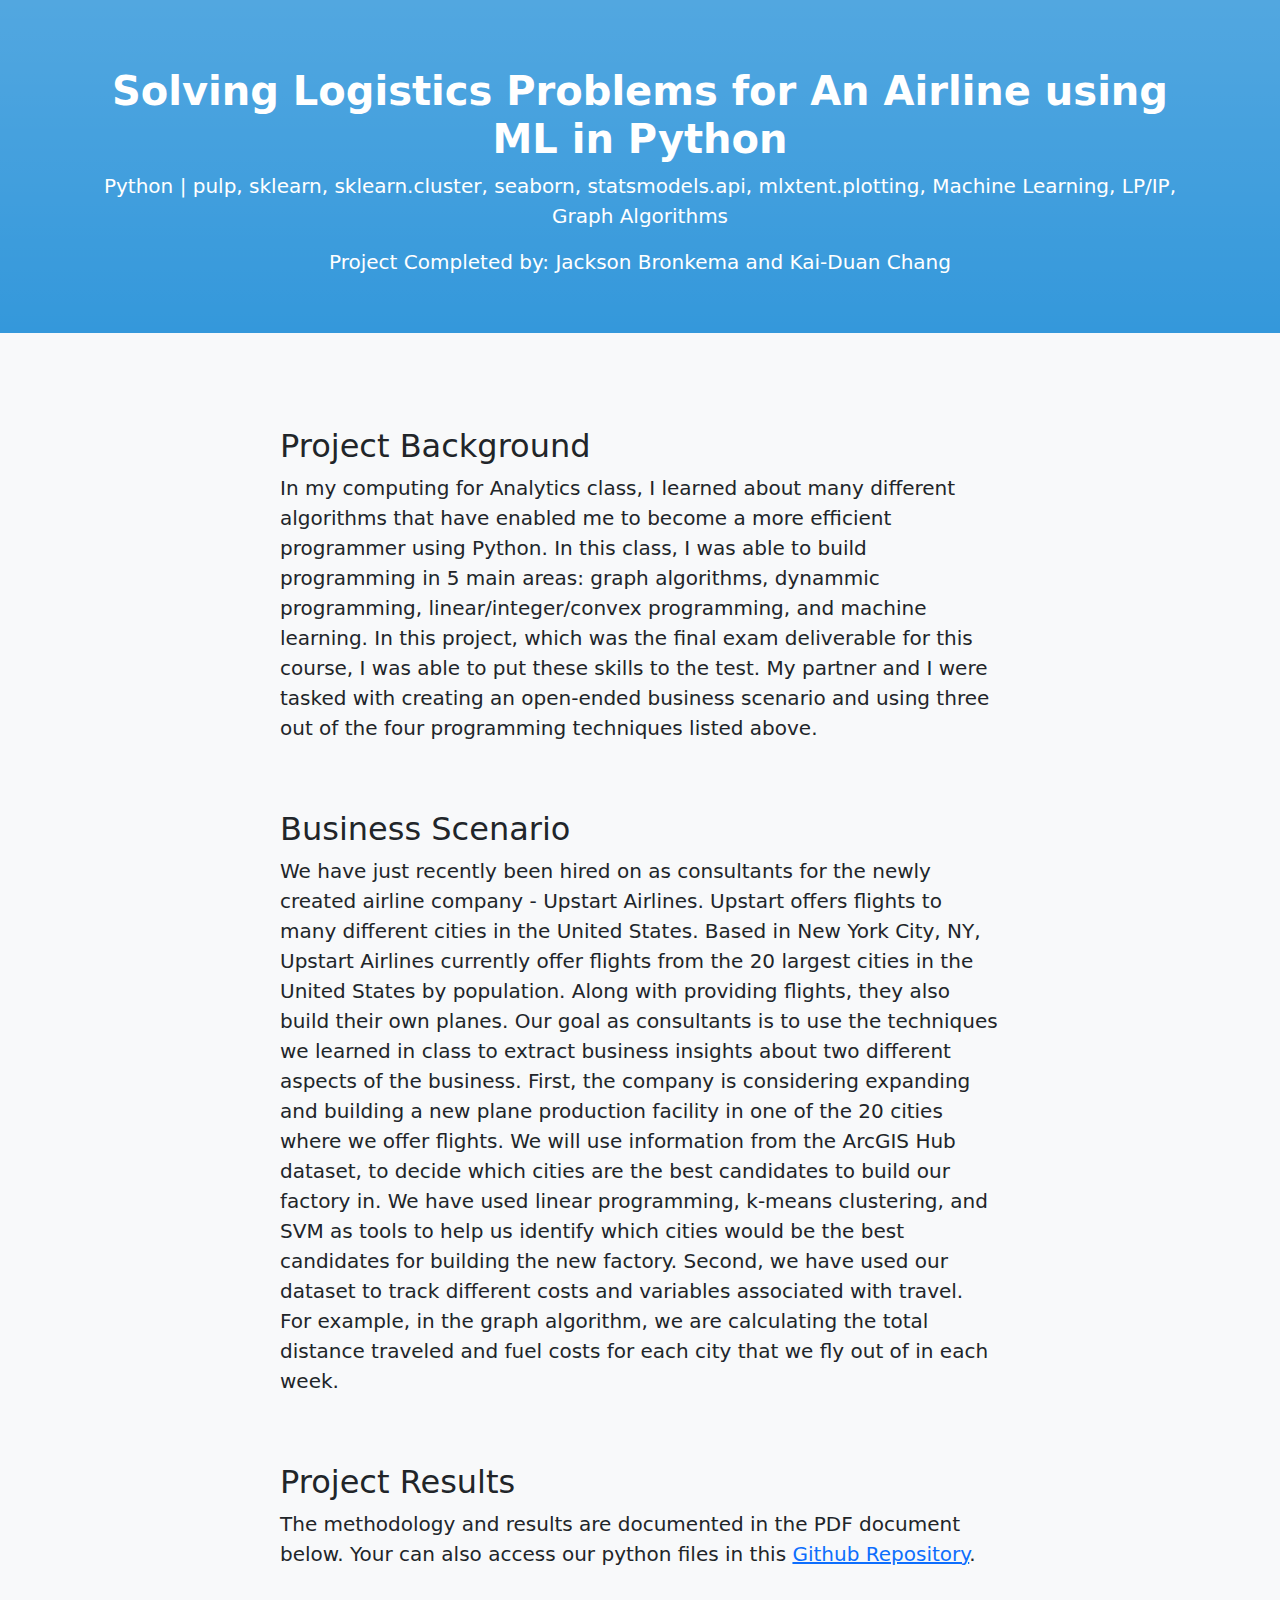
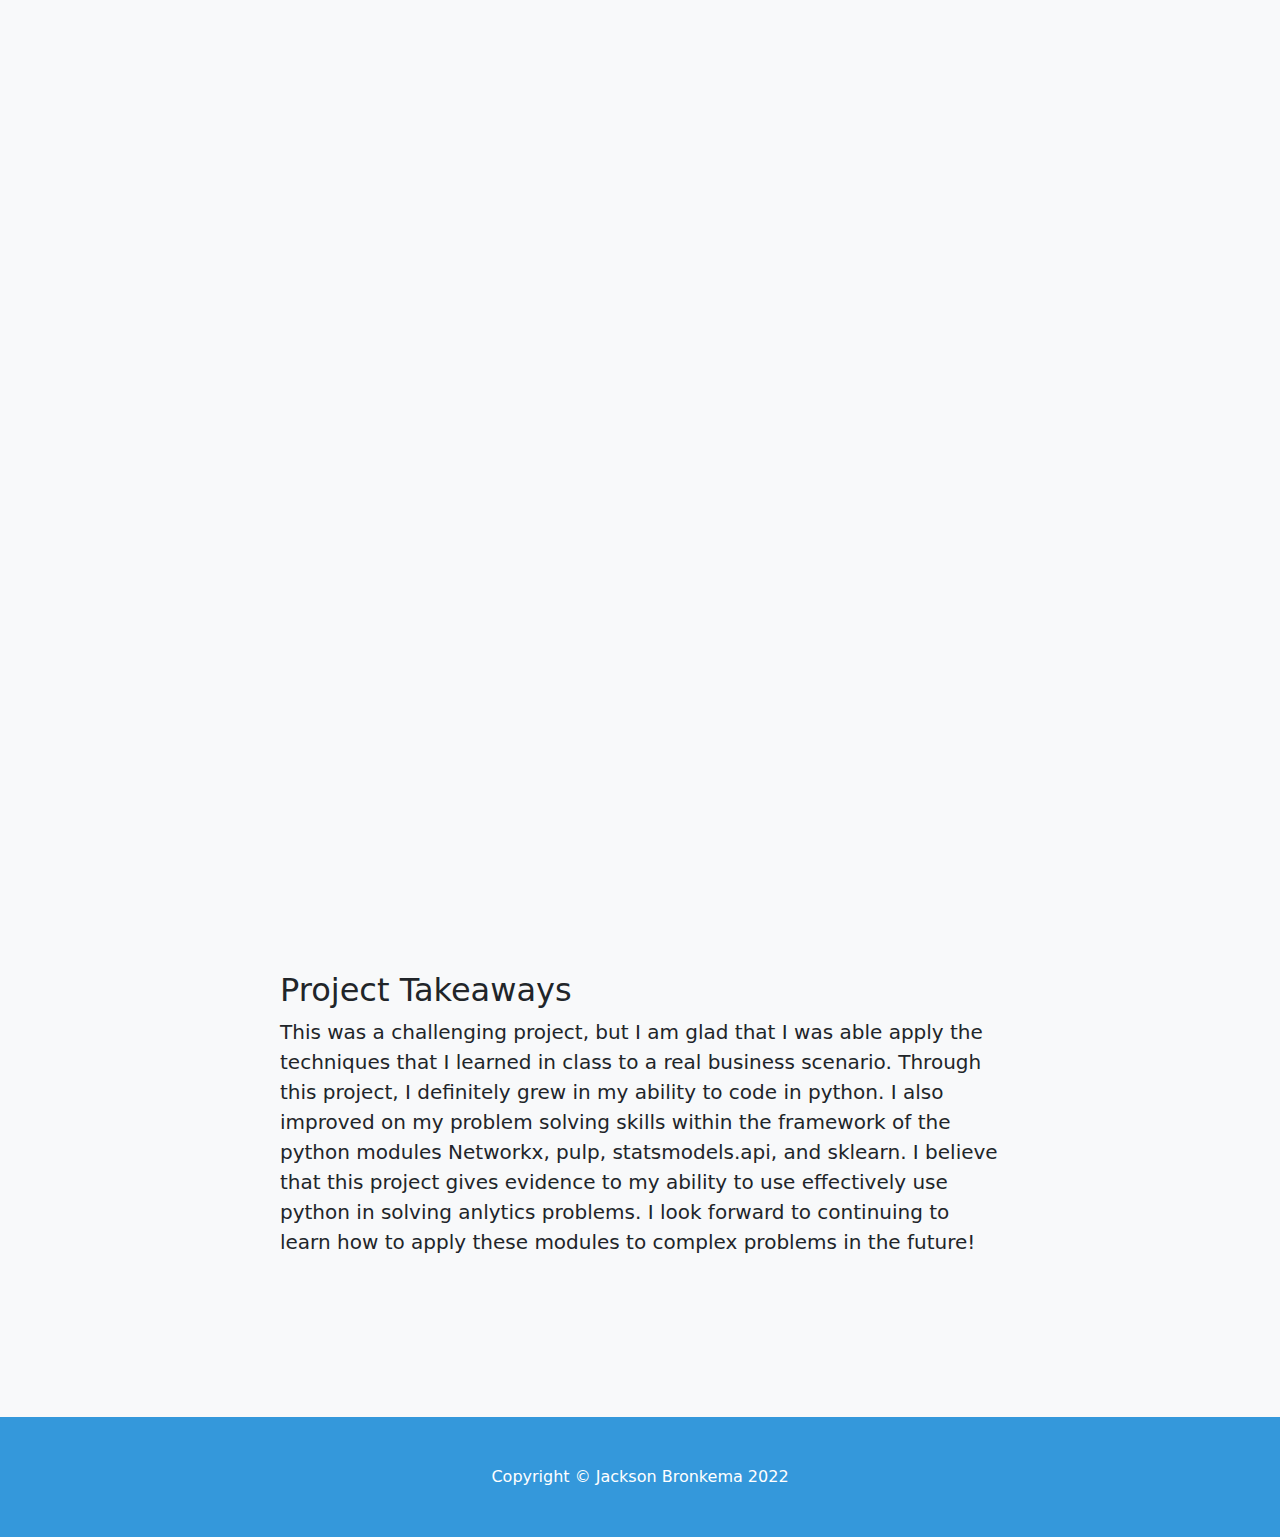
==== portfolio/airline.html @ facd4c92 "Add files via upload" ====
<!DOCTYPE html>
<html lang="en">
    <head>
        <meta charset="utf-8" />
        <meta name="viewport" content="width=device-width, initial-scale=1, shrink-to-fit=no" />
        <meta name="description" content="" />
        <meta name="author" content="" />
        <!-- <title>Scrolling Nav - Start Bootstrap Template</title> -->
        <link rel="icon" type="image/x-icon" href="assets/favicon.ico" />
        <!-- Core theme CSS (includes Bootstrap)-->
        <link href="css/styles.css" rel="stylesheet" />
    </head>
    <body id="page-top">

        <!-- Header-->
        <header class="header bg-gradient text-white">
            <div class="container px-4 text-center">
                <h1 class="fw-bolder">Solving Logistics Problems for An Airline using ML in Python</h1>
                <p class="lead">Python | pulp, sklearn, sklearn.cluster, seaborn, statsmodels.api, mlxtent.plotting, Machine Learning, LP/IP, Graph Algorithms</p>
                <p class="lead">Project Completed by: Jackson Bronkema and Kai-Duan Chang</p>
                <!-- -<a class="btn btn-lg btn-light" href="#about">Start scrolling!</a> -->
            </div>
        </header>

        <!-- Code section-->
        <section class="bg-light" id="services">
            <div class="container px-4">
                <div class="row gx-4 justify-content-center">
                    <div class="col-lg-8">


                    <h2 class = "h2top">Project Background</h2>
                      <p class="lead ">
                        In my computing for Analytics class, I learned about many different algorithms that have enabled me to become a more efficient programmer using Python. In this class, I
                        was able to build programming in 5 main areas: graph algorithms, dynammic programming, linear/integer/convex programming, and machine learning. In this project, which was the final
                        exam deliverable for this course, I was able to put these skills to the test. My partner and I were tasked with creating an open-ended business scenario and using three out of the four
                        programming techniques listed above.
                      </p>

                      <br>


                      <h2>Business Scenario</h2>
                      <p class="lead">
                        We have just recently been hired on as consultants for the newly created airline company - Upstart Airlines. Upstart offers flights to many different cities in the United States.
                        Based in New York City, NY, Upstart Airlines currently offer flights from the 20 largest cities in the United States by population. Along with providing flights, they also
                        build their own planes. Our goal as consultants is to use the techniques we learned in class to extract business insights about two different aspects of the business. First, the company is
                        considering expanding and building a new plane production facility in one of the 20 cities where we offer flights. We will use information from the ArcGIS Hub dataset, to decide which cities
                        are the best candidates to build our factory in. We have used linear programming, k-means clustering, and SVM as tools to help us identify which cities would be the best candidates for building
                        the new factory. Second, we have used our dataset to track different costs and variables associated with travel. For example, in the graph algorithm, we are calculating the total distance
                        traveled and fuel costs for each city that we fly out of in each week.
                      </p>

                      <br>


                      <h2 >Project Results</h2>
                      <p class="lead ">
                        The methodology and results are documented in the PDF document below. Your can also access our python files in this <a href="https://github.com/jtbronkema/computingforanalyticsfinal" target="_blank">Github Repository</a>.
                      </p>

                      <br>

                      <iframe src="https://drive.google.com/file/d/1A4Eony2H5WVq8WIOpP8NggLFCleP1jKw/preview" width="840" height="880" allow="autoplay"></iframe>

                      <br>
                      <br>
                      <br>

                      <h2>Project Takeaways</h2>

                        <p class="lead ">
                          This was a challenging project, but I am glad that I was able apply the techniques that I learned in class to a real business scenario. Through this project, I definitely grew in my ability to
                          code in python. I also improved on my problem solving skills within the framework of the python modules Networkx, pulp, statsmodels.api, and sklearn. I believe that this project gives evidence to
                          my ability to use effectively use python in solving anlytics problems. I look forward to continuing to learn how to apply these modules to complex problems in the future!
                        </p>

                        <!-- This section is for formatting, this way, the footer will touch the bottom of the screen -->
                        <div class="container px-4">
                            <div class="row gx-4 justify-content-center">
                                <div class="col-lg-8">


                                </div>
                            </div>
                        </div>
                    </div>
                </div>
            </div>
          </section>

        <!-- Footer-->
        <footer class="py-5 bg-primary">
            <div class="container px-4"><p class="m-0 text-center text-white">Copyright &copy; Jackson Bronkema 2022</p></div>
        </footer>
        <!-- Bootstrap core JS-->
        <script src="https://cdn.jsdelivr.net/npm/bootstrap@5.1.3/dist/js/bootstrap.bundle.min.js"></script>
        <!-- Core theme JS-->
        <script src="js/scripts.js"></script>
    </body>
</html>
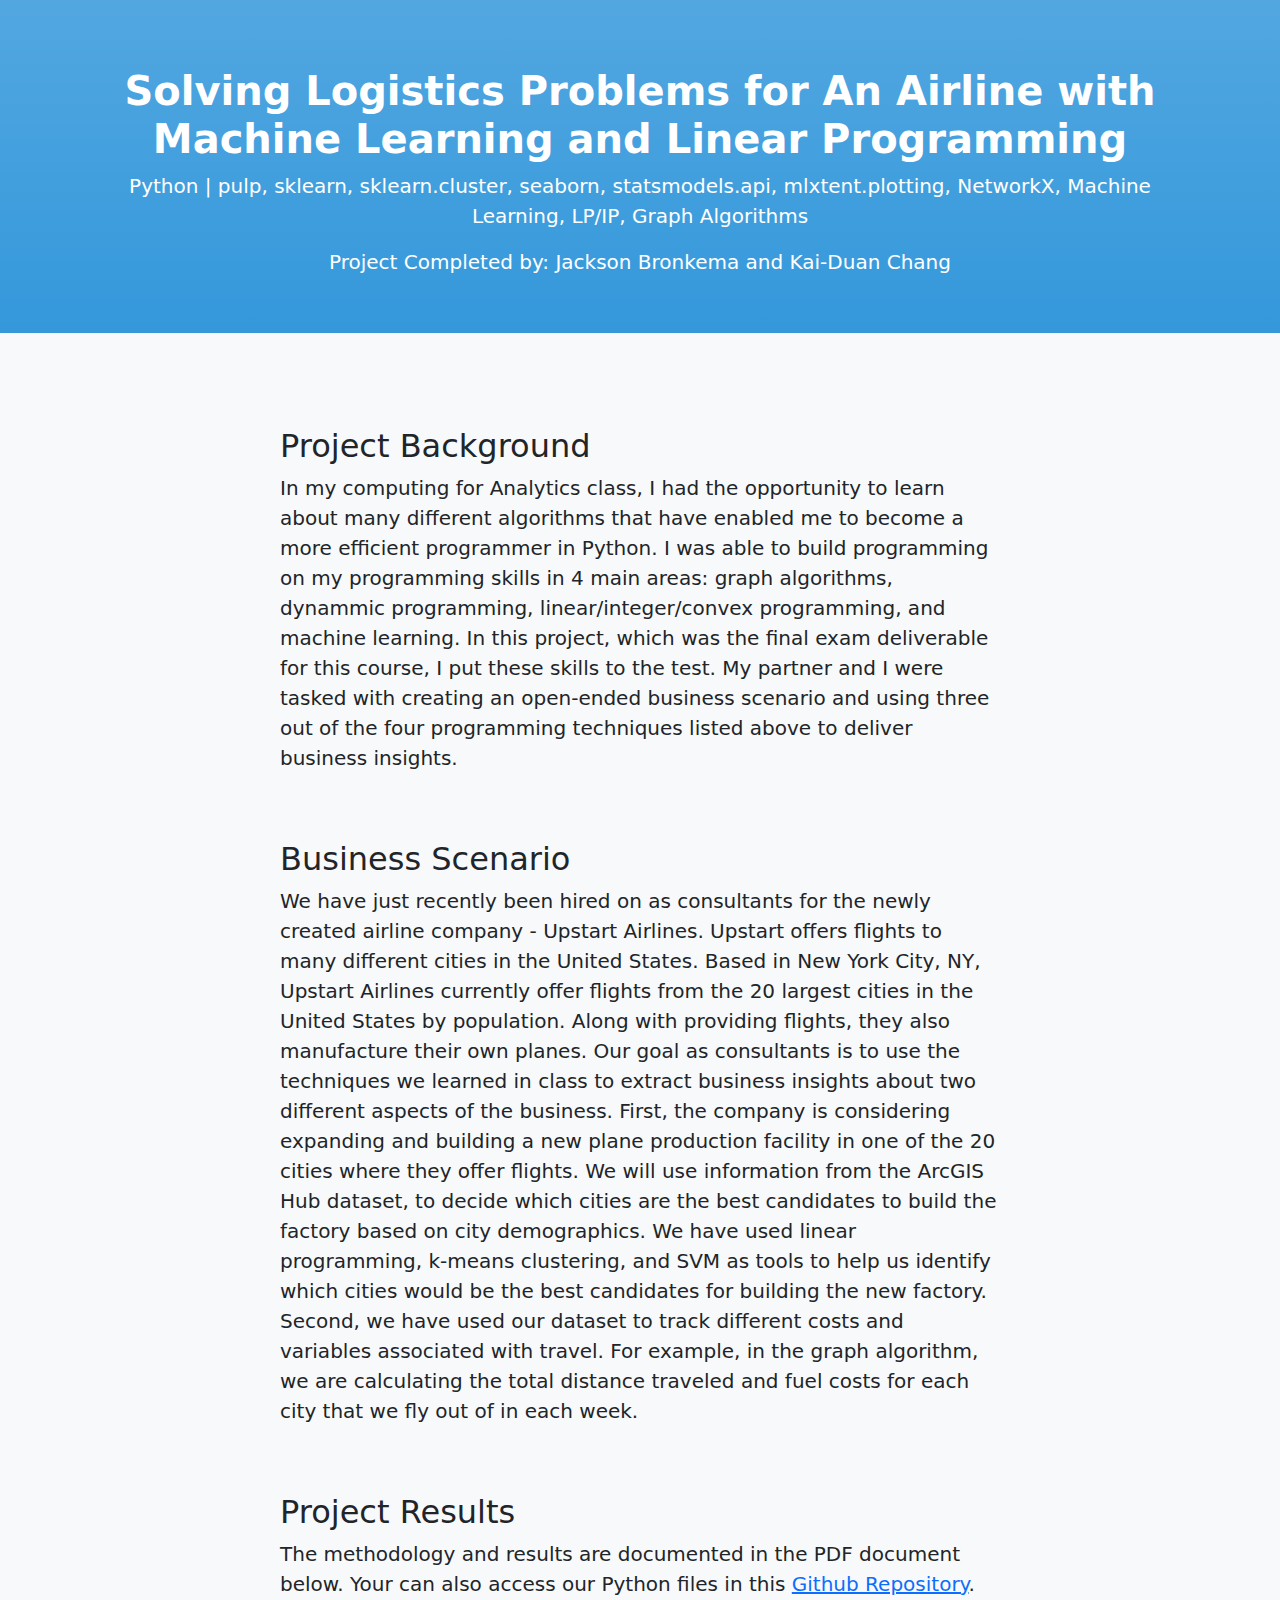
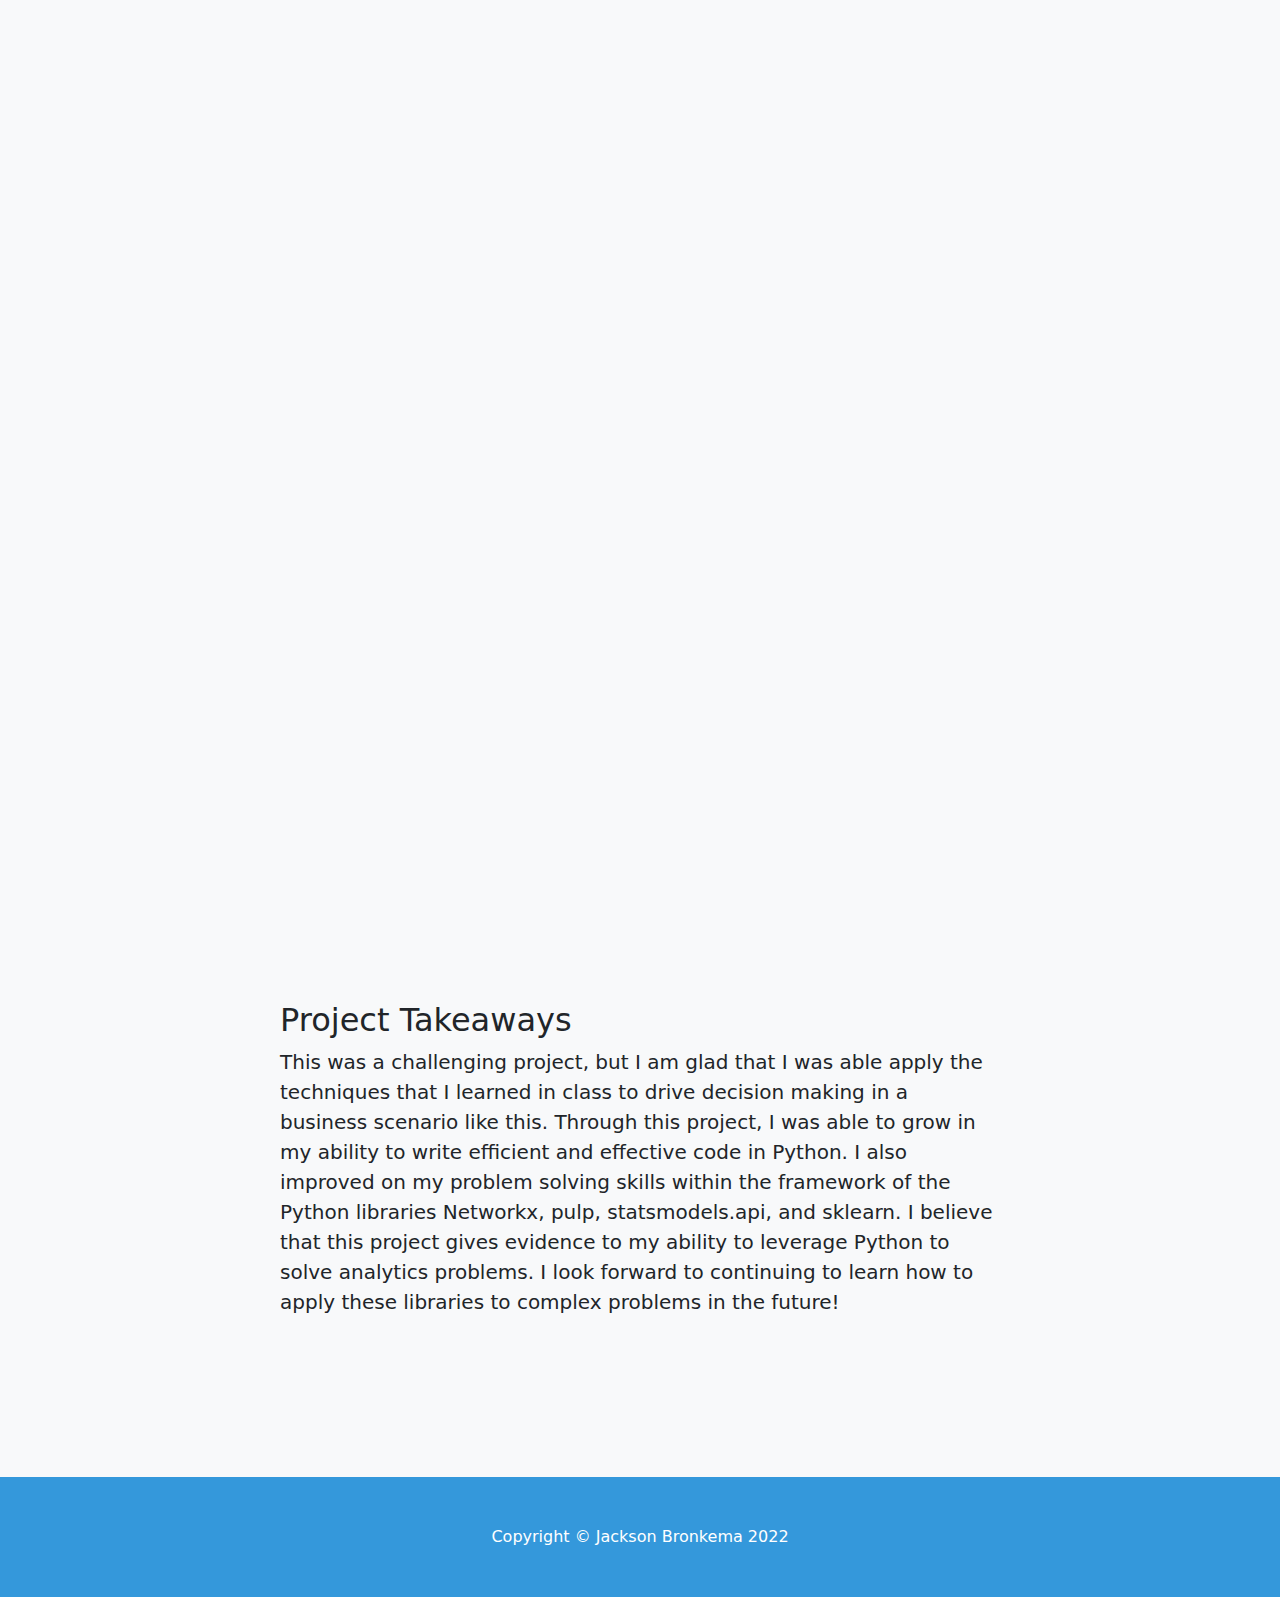
==== commit e4fdc247: "Add files via upload" ====
--- a/portfolio/airline.html
+++ b/portfolio/airline.html
@@ -15,8 +15,8 @@
         <!-- Header-->
         <header class="header bg-gradient text-white">
             <div class="container px-4 text-center">
-                <h1 class="fw-bolder">Solving Logistics Problems for An Airline using ML in Python</h1>
-                <p class="lead">Python | pulp, sklearn, sklearn.cluster, seaborn, statsmodels.api, mlxtent.plotting, Machine Learning, LP/IP, Graph Algorithms</p>
+                <h1 class="fw-bolder">Solving Logistics Problems for An Airline with Machine Learning and Linear Programming</h1>
+                <p class="lead">Python | pulp, sklearn, sklearn.cluster, seaborn, statsmodels.api, mlxtent.plotting, NetworkX, Machine Learning, LP/IP, Graph Algorithms</p>
                 <p class="lead">Project Completed by: Jackson Bronkema and Kai-Duan Chang</p>
                 <!-- -<a class="btn btn-lg btn-light" href="#about">Start scrolling!</a> -->
             </div>
@@ -31,10 +31,10 @@
 
                     <h2 class = "h2top">Project Background</h2>
                       <p class="lead ">
-                        In my computing for Analytics class, I learned about many different algorithms that have enabled me to become a more efficient programmer using Python. In this class, I
-                        was able to build programming in 5 main areas: graph algorithms, dynammic programming, linear/integer/convex programming, and machine learning. In this project, which was the final
-                        exam deliverable for this course, I was able to put these skills to the test. My partner and I were tasked with creating an open-ended business scenario and using three out of the four
-                        programming techniques listed above.
+                        In my computing for Analytics class, I had the opportunity to learn about many different algorithms that have enabled me to become a more efficient programmer in Python. I
+                        was able to build programming on my programming skills in 4 main areas: graph algorithms, dynammic programming, linear/integer/convex programming, and machine learning. In this project, which was the final
+                        exam deliverable for this course, I put these skills to the test. My partner and I were tasked with creating an open-ended business scenario and using three out of the four
+                        programming techniques listed above to deliver business insights.
                       </p>
 
                       <br>
@@ -44,9 +44,9 @@
                       <p class="lead">
                         We have just recently been hired on as consultants for the newly created airline company - Upstart Airlines. Upstart offers flights to many different cities in the United States.
                         Based in New York City, NY, Upstart Airlines currently offer flights from the 20 largest cities in the United States by population. Along with providing flights, they also
-                        build their own planes. Our goal as consultants is to use the techniques we learned in class to extract business insights about two different aspects of the business. First, the company is
-                        considering expanding and building a new plane production facility in one of the 20 cities where we offer flights. We will use information from the ArcGIS Hub dataset, to decide which cities
-                        are the best candidates to build our factory in. We have used linear programming, k-means clustering, and SVM as tools to help us identify which cities would be the best candidates for building
+                        manufacture their own planes. Our goal as consultants is to use the techniques we learned in class to extract business insights about two different aspects of the business. First, the company is
+                        considering expanding and building a new plane production facility in one of the 20 cities where they offer flights. We will use information from the ArcGIS Hub dataset, to decide which cities
+                        are the best candidates to build the factory based on city demographics. We have used linear programming, k-means clustering, and SVM as tools to help us identify which cities would be the best candidates for building
                         the new factory. Second, we have used our dataset to track different costs and variables associated with travel. For example, in the graph algorithm, we are calculating the total distance
                         traveled and fuel costs for each city that we fly out of in each week.
                       </p>
@@ -56,7 +56,7 @@
 
                       <h2 >Project Results</h2>
                       <p class="lead ">
-                        The methodology and results are documented in the PDF document below. Your can also access our python files in this <a href="https://github.com/jtbronkema/computingforanalyticsfinal" target="_blank">Github Repository</a>.
+                        The methodology and results are documented in the PDF document below. Your can also access our Python files in this <a href="https://github.com/jtbronkema/computingforanalyticsfinal" target="_blank">Github Repository</a>.
                       </p>
 
                       <br>
@@ -70,9 +70,10 @@
                       <h2>Project Takeaways</h2>
 
                         <p class="lead ">
-                          This was a challenging project, but I am glad that I was able apply the techniques that I learned in class to a real business scenario. Through this project, I definitely grew in my ability to
-                          code in python. I also improved on my problem solving skills within the framework of the python modules Networkx, pulp, statsmodels.api, and sklearn. I believe that this project gives evidence to
-                          my ability to use effectively use python in solving anlytics problems. I look forward to continuing to learn how to apply these modules to complex problems in the future!
+                          This was a challenging project, but I am glad that I was able apply the techniques that I learned in class to drive decision making in a business scenario like this. Through this project, I
+                           was able to grow in my ability to write efficient and effective code in Python. I also improved on my problem solving skills within the framework of the Python libraries Networkx, pulp,
+                           statsmodels.api, and sklearn. I believe that this project gives evidence to
+                          my ability to leverage Python to solve analytics problems. I look forward to continuing to learn how to apply these libraries to complex problems in the future!
                         </p>
 
                         <!-- This section is for formatting, this way, the footer will touch the bottom of the screen -->
